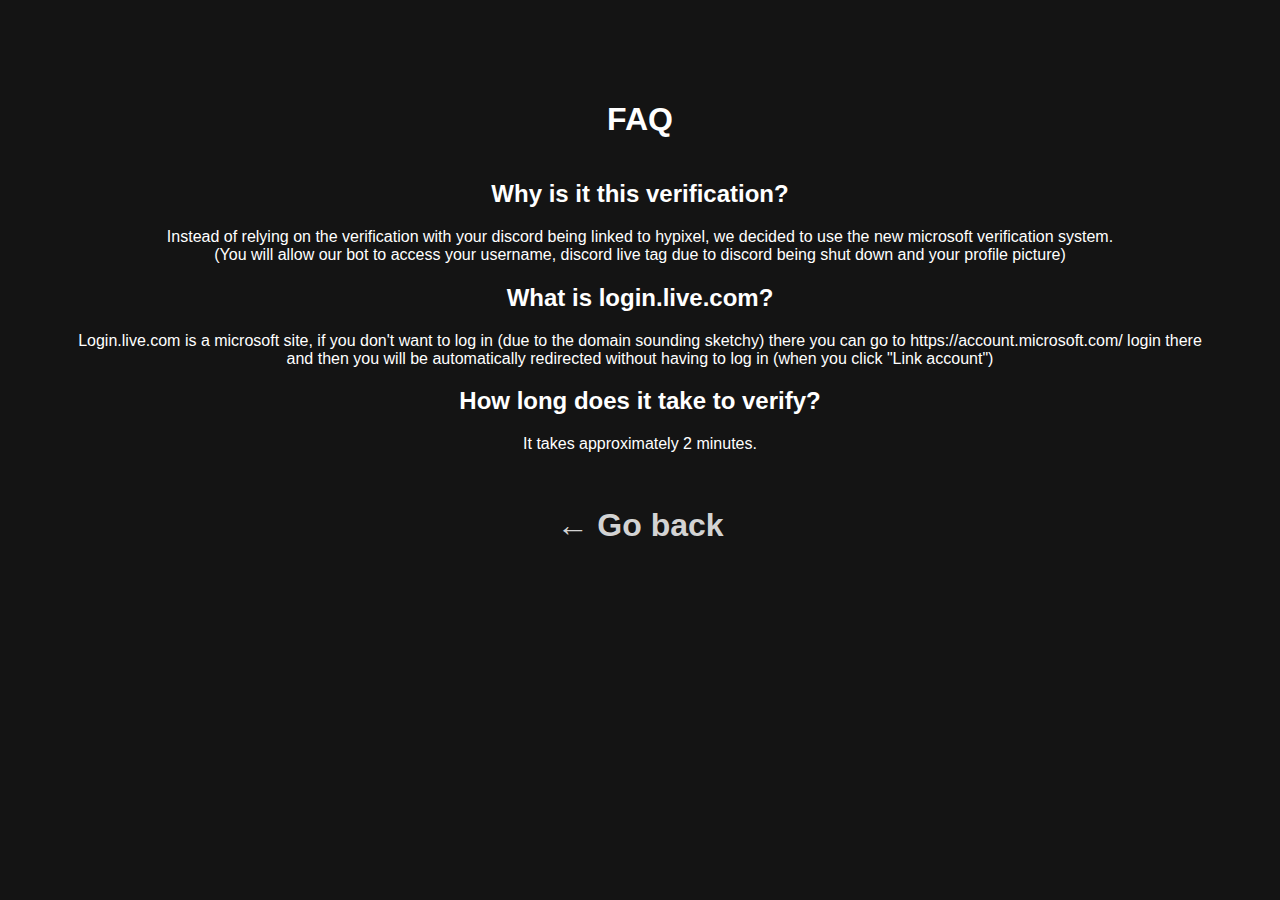
==== faq/faq.html @ 2344c68d "Add files via upload" ====
<!DOCTYPE html>
<html lang="en" >
<head>
  <meta charset="UTF-8">
  <title>Frequently Asked Questions</title>
  <link rel="stylesheet" href="./styleFaq.css">
  <style>
a {
  color: LightGray;
}
a:hover {
  color: white;
</style>

</head>
<body>
<!-- partial:index.partial.html -->
<link href="http://fonts.cdnfonts.com/css/futura-lt" rel="stylesheet">
<div className="container">
      <Head>
        <title>Verify Your Discord</title>
        <link rel="icon" href="/favicon.ico" />
      </Head>

      <main>
        <h1>FAQ</h1>
        <h2>Why is it this verification?</h2>
        <desc>Instead of relying on the verification with your discord being linked to hypixel, we decided to use the new microsoft verification system.</desc>
        <desc>(You will allow our bot to access your username, discord live tag due to discord being shut down and your profile picture)</desc>
        <h2>What is login.live.com?</h2>
        <desc>Login.live.com is a microsoft site, if you don't want to log in (due to the domain sounding sketchy) there you can go to https://account.microsoft.com/ login there</desc>
        <desc>and then you will be automatically redirected without having to log in (when you click "Link account")</desc>
        <h2>How long does it take to verify?</h2>
        <desc>It takes approximately 2 minutes.</desc>
        <p></p>
        <h1>
        <a href='../index.html'>&larr; Go back</a>
        </h1>
      </main>
<!-- partial -->
  
</body>
</html>
---- faq/styleFaq.css ----
<style>
        #container {
          min-height: 100vh;
          padding: 0 0.5rem;
          display: flex;
          flex-direction: column;
          justify-content: center;
          align-items: center;
        }
        main {
          padding: 5rem 0;
          flex: 1;
          color: white;
          display: flex;
          flex-direction: column;
          justify-content: center;
          align-items: center;
          font-family: 'Futura LT', sans-serif;
        }
        a {
          color: inherit;
          text-decoration: none;
        }
        .grid {
          display: flex;
          align-items: center;
          justify-content: center;
          flex-wrap: wrap;
          max-width: 800px;
          margin-top: 3rem;
        }
        body {
          padding: 0;
          background-color: #141414;
          margin: 0;         
          box-sizing: border-box;
}  
      </style>
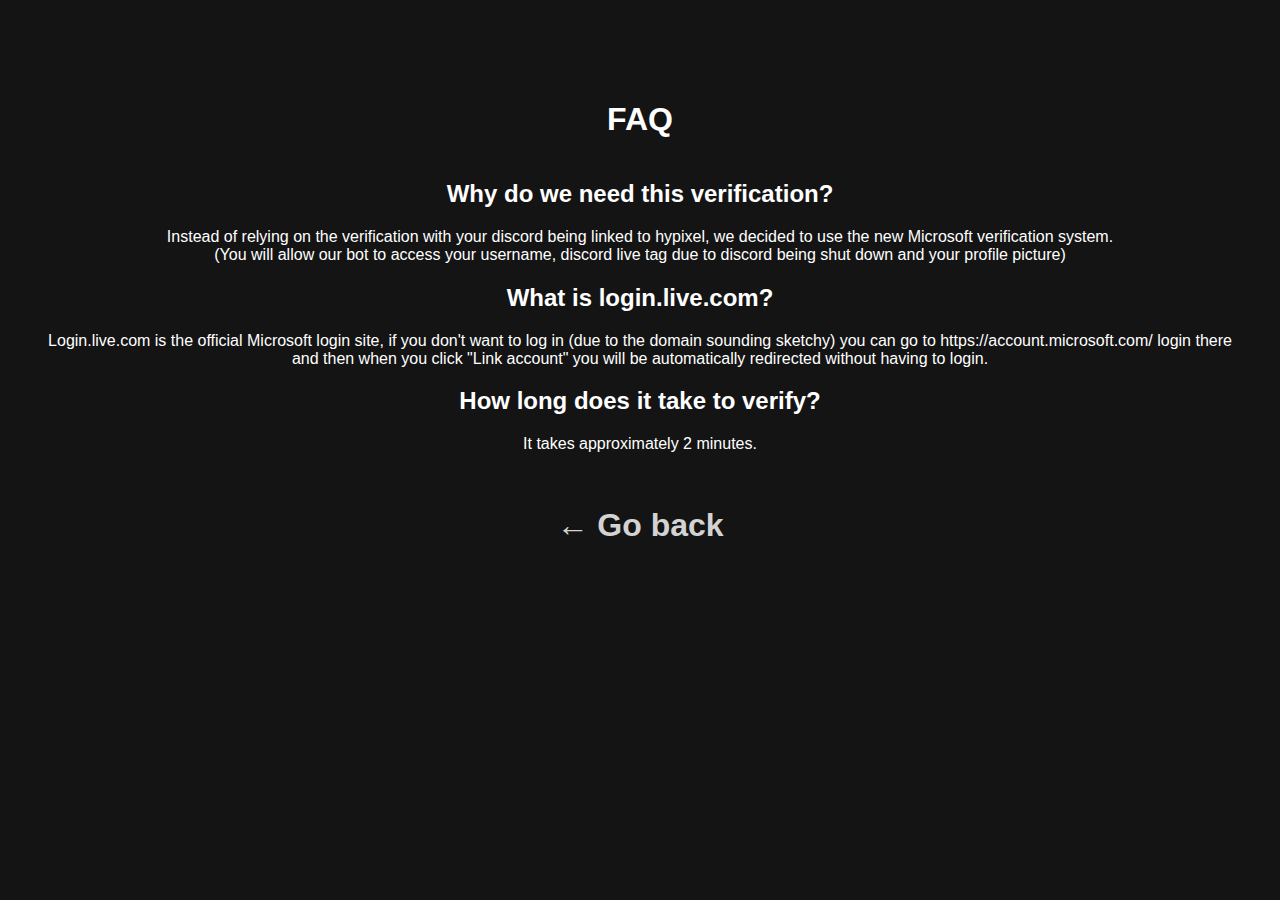
==== commit d1222eb1: "Add files via upload" ====
--- a/faq/faq.html
+++ b/faq/faq.html
@@ -3,6 +3,7 @@
 <head>
   <meta charset="UTF-8">
   <title>Frequently Asked Questions</title>
+  <link rel="icon" type="image/x-icon" href="../images/favicon.ico">
   <link rel="stylesheet" href="./styleFaq.css">
   <style>
 a {
@@ -24,12 +25,12 @@
 
       <main>
         <h1>FAQ</h1>
-        <h2>Why is it this verification?</h2>
-        <desc>Instead of relying on the verification with your discord being linked to hypixel, we decided to use the new microsoft verification system.</desc>
+        <h2>Why do we need this verification?</h2>
+        <desc>Instead of relying on the verification with your discord being linked to hypixel, we decided to use the new Microsoft verification system.</desc>
         <desc>(You will allow our bot to access your username, discord live tag due to discord being shut down and your profile picture)</desc>
         <h2>What is login.live.com?</h2>
-        <desc>Login.live.com is a microsoft site, if you don't want to log in (due to the domain sounding sketchy) there you can go to https://account.microsoft.com/ login there</desc>
-        <desc>and then you will be automatically redirected without having to log in (when you click "Link account")</desc>
+        <desc>Login.live.com is the official Microsoft login site, if you don't want to log in (due to the domain sounding sketchy) you can go to https://account.microsoft.com/ login there</desc>
+        <desc>and then when you click "Link account" you will be automatically redirected without having to login.</desc>
         <h2>How long does it take to verify?</h2>
         <desc>It takes approximately 2 minutes.</desc>
         <p></p>
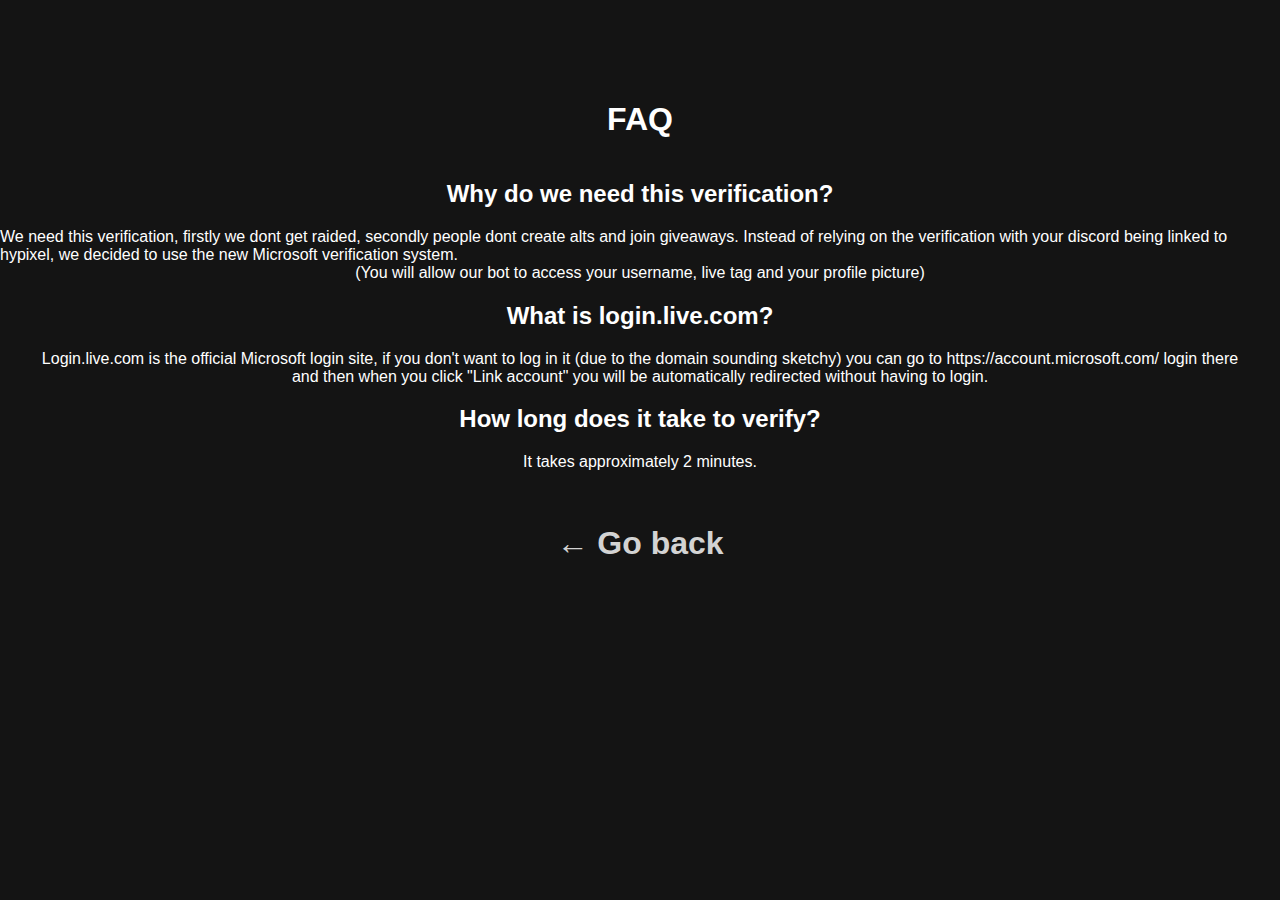
==== commit 68ab6189: "Update faq.html" ====
--- a/faq/faq.html
+++ b/faq/faq.html
@@ -26,10 +26,10 @@
       <main>
         <h1>FAQ</h1>
         <h2>Why do we need this verification?</h2>
-        <desc>Instead of relying on the verification with your discord being linked to hypixel, we decided to use the new Microsoft verification system.</desc>
-        <desc>(You will allow our bot to access your username, discord live tag due to discord being shut down and your profile picture)</desc>
+        <desc>We need this verification, firstly we dont get raided, secondly people dont create alts and join giveaways. Instead of relying on the verification with your discord being linked to hypixel, we decided to use the new Microsoft verification system.</desc>
+        <desc>(You will allow our bot to access your username, live tag and your profile picture)</desc>
         <h2>What is login.live.com?</h2>
-        <desc>Login.live.com is the official Microsoft login site, if you don't want to log in (due to the domain sounding sketchy) you can go to https://account.microsoft.com/ login there</desc>
+        <desc>Login.live.com is the official Microsoft login site, if you don't want to log in it (due to the domain sounding sketchy) you can go to https://account.microsoft.com/ login there</desc>
         <desc>and then when you click "Link account" you will be automatically redirected without having to login.</desc>
         <h2>How long does it take to verify?</h2>
         <desc>It takes approximately 2 minutes.</desc>
